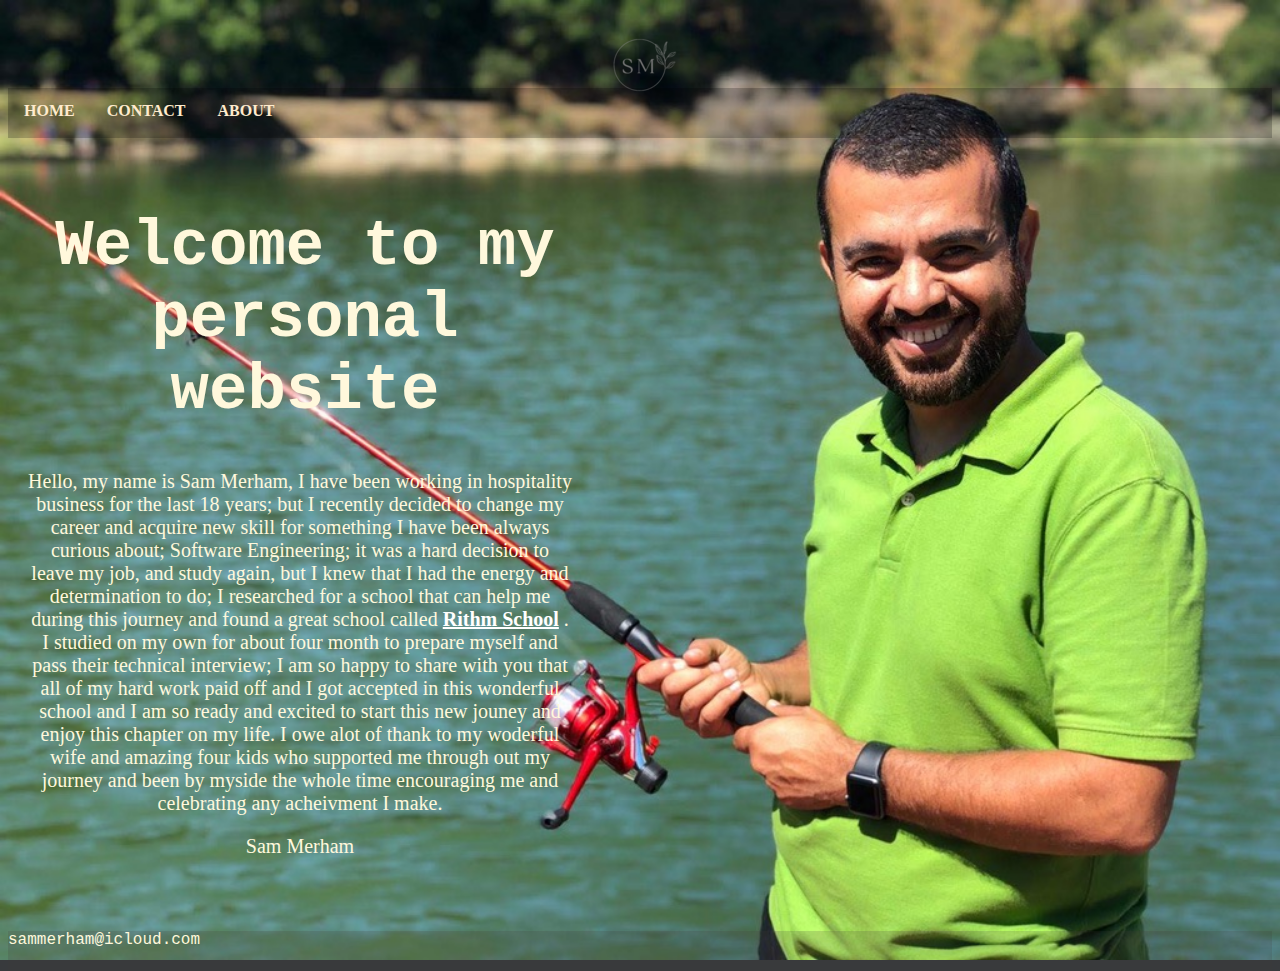
==== index.html @ 87705f3f "first commi" ====
<!DOCTYPE html>
<html lang="en">
    <head>
        <meta charset="utf-8">
        <meta http-equiv="X-UA-Compatible" content="IE=edge">
        <title>My Personal WebSite</title>
        <meta name="description" content="Sam Merham Personal WebSite">
        <meta name="viewport" content="width=device-width, initial-scale=1">
        <link rel="stylesheet" href="style.css">
    </head>
    <body>
      <div class="container">
          <header>
              <img src="images/logo1.png" alt="Sam Merham Personal Website Logo">
          </header>
          <nav>
            <ul class = "nav_links">
                <li><a href="index.html">Home</a></li>
                <li><a href="contact.html">Contact</a></li>
                <li><a href="about.html">About</a></li>
            </ul>
          </nav>
          <main>
              <h1>Welcome to my personal website</h1>
              <p> Hello, my name is Sam Merham, I have been working in hospitality business for the last 18 years; but I recently decided to change my career and acquire new skill for something I have been always curious about; Software Engineering; it was a hard decision to leave my job, and study again, but I knew that I had the energy and determination to do; I researched for a school that can help me during this journey and found a great school called <a href="https://www.rithmschool.com/" class = "rithm" target = blank>Rithm School</a> . I studied on my own for about four month to prepare myself and pass their technical interview; I am so happy to share with you that all of my hard work paid off and I got accepted in this wonderful school and I am so ready and excited to start this new jouney and enjoy this chapter on my life. I owe alot of thank to my woderful wife and amazing four kids who supported me through out my journey and been by myside the whole time encouraging me and celebrating any acheivment I make. </p>
              <p >Sam Merham</p>
          </main>
          <footer>
              sammerham@icloud.com
          </footer>
      </div>
    </body>
</html>
---- style.css ----
html {
    height: 100%;
}

body {
    background-color: rgb(56, 58, 61);
    background-image: url(images/background.jpeg);
    background-repeat: no-repeat;
    background-size: cover;
    
}

.container {
    margin-left: auto;
    margin-right: auto;
    
}

header {
    height: 60px;
    text-align: center;
    padding-bottom: 20px;
}

nav {
   background-color:rgba(0, 0, 0, 0.219);
    height: 50px;
   
}
nav ul {
    list-style-type: none;
    margin: 0;
    padding: 0;
    overflow: hidden;
}
nav ul li{
    float: left;
    
}
nav ul a{
    color: blanchedalmond;
    text-decoration: none;
    font-weight: bold;
    text-transform: uppercase;
    display: block;
    text-align: center;
    padding: 14px 16px;
  /* font-family: cursive; */
}
nav ul a:hover, a:active{
color: rgb(184, 46, 46);
}
main {
    
    height: 750px;
    text-align: center;
}

footer {
    background-color: rgba(63, 60, 60, 0.185);
    height: 40px;
    color: cornsilk;
    font-family: cursive,'Courier New', Courier, monospace;
    font-size: px;
}
h1 {
    font-size: 64px;
    color: cornsilk;
    font-family: cursive,'Courier New', Courier, monospace;
    padding-top: 30px;
    padding-right: 670px;
}
h3 {
    font-size: 25px;
    color: cornsilk;
    font-family: cursive,'Courier New', Courier, monospace;
    padding-left: 10px;;
}
p {
    font-size: 20px;
    color: cornsilk;
    font-family: cursive;
    padding-left: 20px;
    padding-right: 700px;
}
.rithm {
    color: rgb(255, 255, 255);
    text-decoration: underline;
    font-weight: bolder;
}
.rithm a:hover, a:active{
    color: rgb(184, 46, 46);
}
button {
    float: left;
    color: darkblue;
}
h3 {
    font-size: 30px;
    text-decoration: underline;
    color: rgb(88, 77, 77);
    font-family: cursive,'Courier New', Courier, monospace;
    padding-top: 30px;
    padding-bottom: 0;
    padding-right: 670px;
}
a {
    /* color: cornsilk; */
    text-decoration: none;
}
.contact {
    padding-top: 10px;
    margin-top: 10px;
    font-size: 30px;
    color: cornsilk;
}
.about {
    padding-top: 50px;
    font-size: 30px;
}

.email,.linkedin {
    color: cornsilk;
}
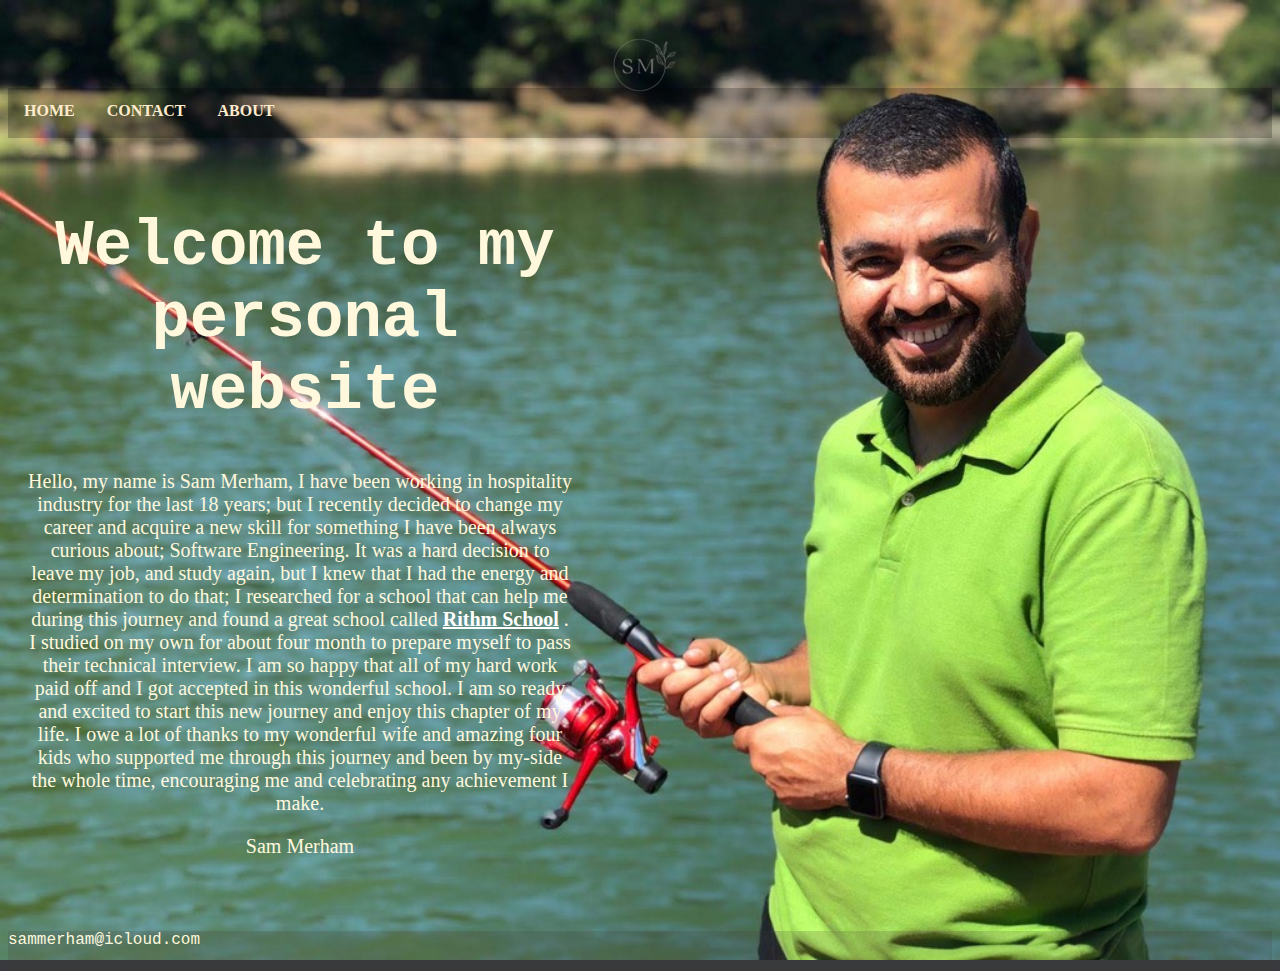
==== commit 0ef57593: "updated the introduction parag in index.html" ====
--- a/index.html
+++ b/index.html
@@ -22,8 +22,9 @@
           </nav>
           <main>
               <h1>Welcome to my personal website</h1>
-              <p> Hello, my name is Sam Merham, I have been working in hospitality business for the last 18 years; but I recently decided to change my career and acquire new skill for something I have been always curious about; Software Engineering; it was a hard decision to leave my job, and study again, but I knew that I had the energy and determination to do; I researched for a school that can help me during this journey and found a great school called <a href="https://www.rithmschool.com/" class = "rithm" target = blank>Rithm School</a> . I studied on my own for about four month to prepare myself and pass their technical interview; I am so happy to share with you that all of my hard work paid off and I got accepted in this wonderful school and I am so ready and excited to start this new jouney and enjoy this chapter on my life. I owe alot of thank to my woderful wife and amazing four kids who supported me through out my journey and been by myside the whole time encouraging me and celebrating any acheivment I make. </p>
+              <p>  Hello, my name is Sam Merham, I have been working in hospitality industry for the last 18 years; but I recently decided to change my career and acquire a new skill for something I have been always curious about; Software Engineering. It was a hard decision to leave my job, and study again, but I knew that I had the energy and determination to do that; I researched for a school that can help me during this journey and found a great school called <a href="https://www.rithmschool.com/" class = "rithm" target = blank>Rithm School</a> . I studied on my own for about four month to prepare myself to pass their technical interview. I am so happy that all of my hard work paid off and I got accepted in this wonderful school. I am so ready and excited to start this new journey and enjoy this chapter of my life. I owe a lot of thanks to my wonderful wife and amazing four kids who supported me through this journey and been by my-side the whole time, encouraging me and celebrating any achievement I make. </p>
               <p >Sam Merham</p>
+             
           </main>
           <footer>
               sammerham@icloud.com
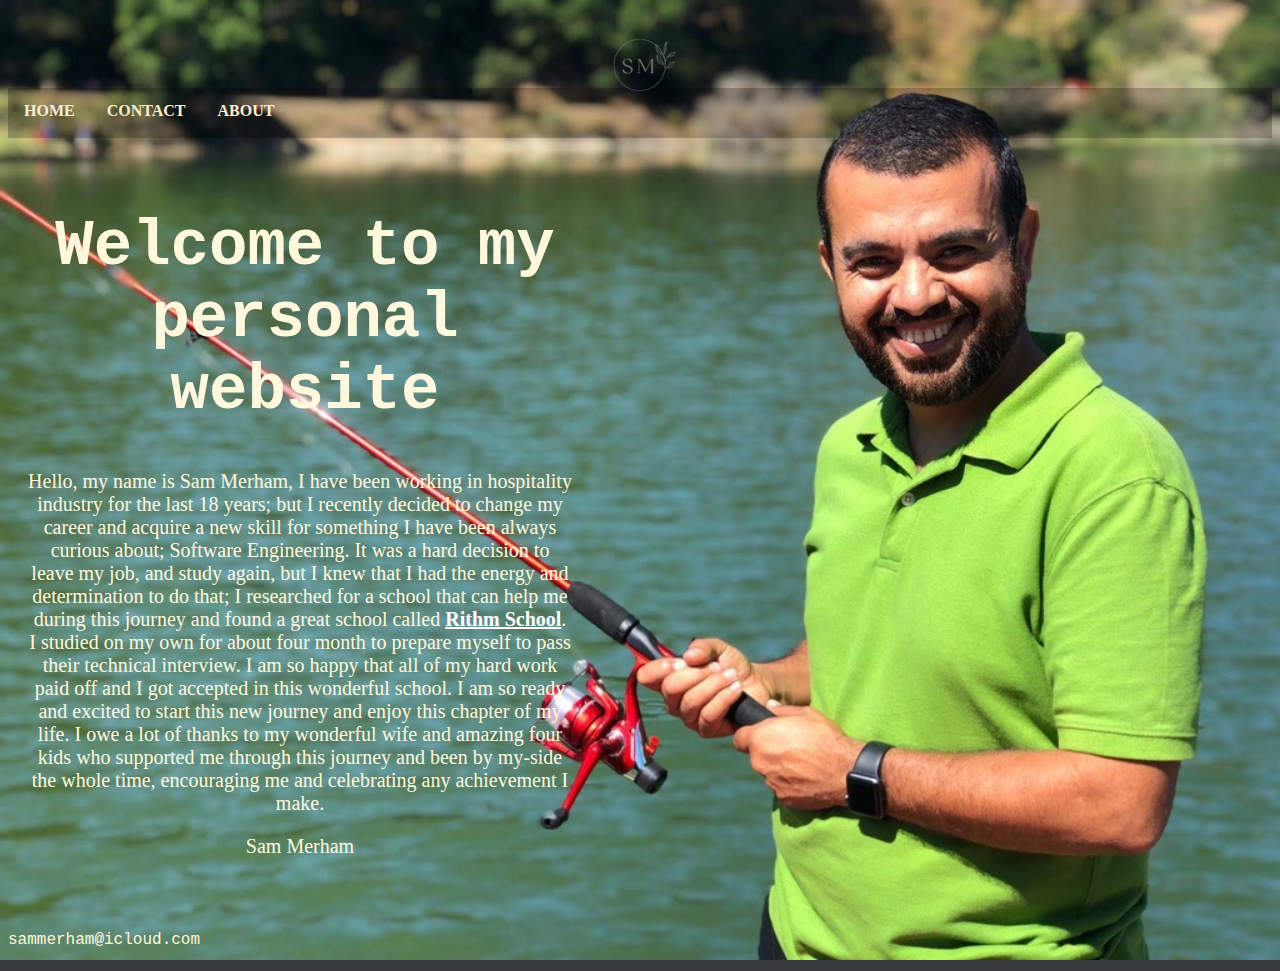
==== commit 9d67b0b5: "removed footer bg color" ====
--- a/index.html
+++ b/index.html
@@ -13,7 +13,7 @@
           <header>
               <img src="images/logo1.png" alt="Sam Merham Personal Website Logo">
           </header>
-          <nav>
+          <nav id="home">
             <ul class = "nav_links">
                 <li><a href="index.html">Home</a></li>
                 <li><a href="contact.html">Contact</a></li>
@@ -22,7 +22,7 @@
           </nav>
           <main>
               <h1>Welcome to my personal website</h1>
-              <p>  Hello, my name is Sam Merham, I have been working in hospitality industry for the last 18 years; but I recently decided to change my career and acquire a new skill for something I have been always curious about; Software Engineering. It was a hard decision to leave my job, and study again, but I knew that I had the energy and determination to do that; I researched for a school that can help me during this journey and found a great school called <a href="https://www.rithmschool.com/" class = "rithm" target = blank>Rithm School</a> . I studied on my own for about four month to prepare myself to pass their technical interview. I am so happy that all of my hard work paid off and I got accepted in this wonderful school. I am so ready and excited to start this new journey and enjoy this chapter of my life. I owe a lot of thanks to my wonderful wife and amazing four kids who supported me through this journey and been by my-side the whole time, encouraging me and celebrating any achievement I make. </p>
+              <p>  Hello, my name is Sam Merham, I have been working in hospitality industry for the last 18 years; but I recently decided to change my career and acquire a new skill for something I have been always curious about; Software Engineering. It was a hard decision to leave my job, and study again, but I knew that I had the energy and determination to do that; I researched for a school that can help me during this journey and found a great school called <a href="https://www.rithmschool.com/" class = "rithm" target = blank>Rithm School</a>. I studied on my own for about four month to prepare myself to pass their technical interview. I am so happy that all of my hard work paid off and I got accepted in this wonderful school. I am so ready and excited to start this new journey and enjoy this chapter of my life. I owe a lot of thanks to my wonderful wife and amazing four kids who supported me through this journey and been by my-side the whole time, encouraging me and celebrating any achievement I make. </p>
               <p >Sam Merham</p>
              
           </main>
--- a/style.css
+++ b/style.css
@@ -22,7 +22,7 @@
     padding-bottom: 20px;
 }
 
-nav {
+#home {
    background-color:rgba(0, 0, 0, 0.219);
     height: 50px;
    
@@ -57,11 +57,9 @@
 }
 
 footer {
-    background-color: rgba(63, 60, 60, 0.185);
     height: 40px;
     color: cornsilk;
     font-family: cursive,'Courier New', Courier, monospace;
-    font-size: px;
 }
 h1 {
     font-size: 64px;
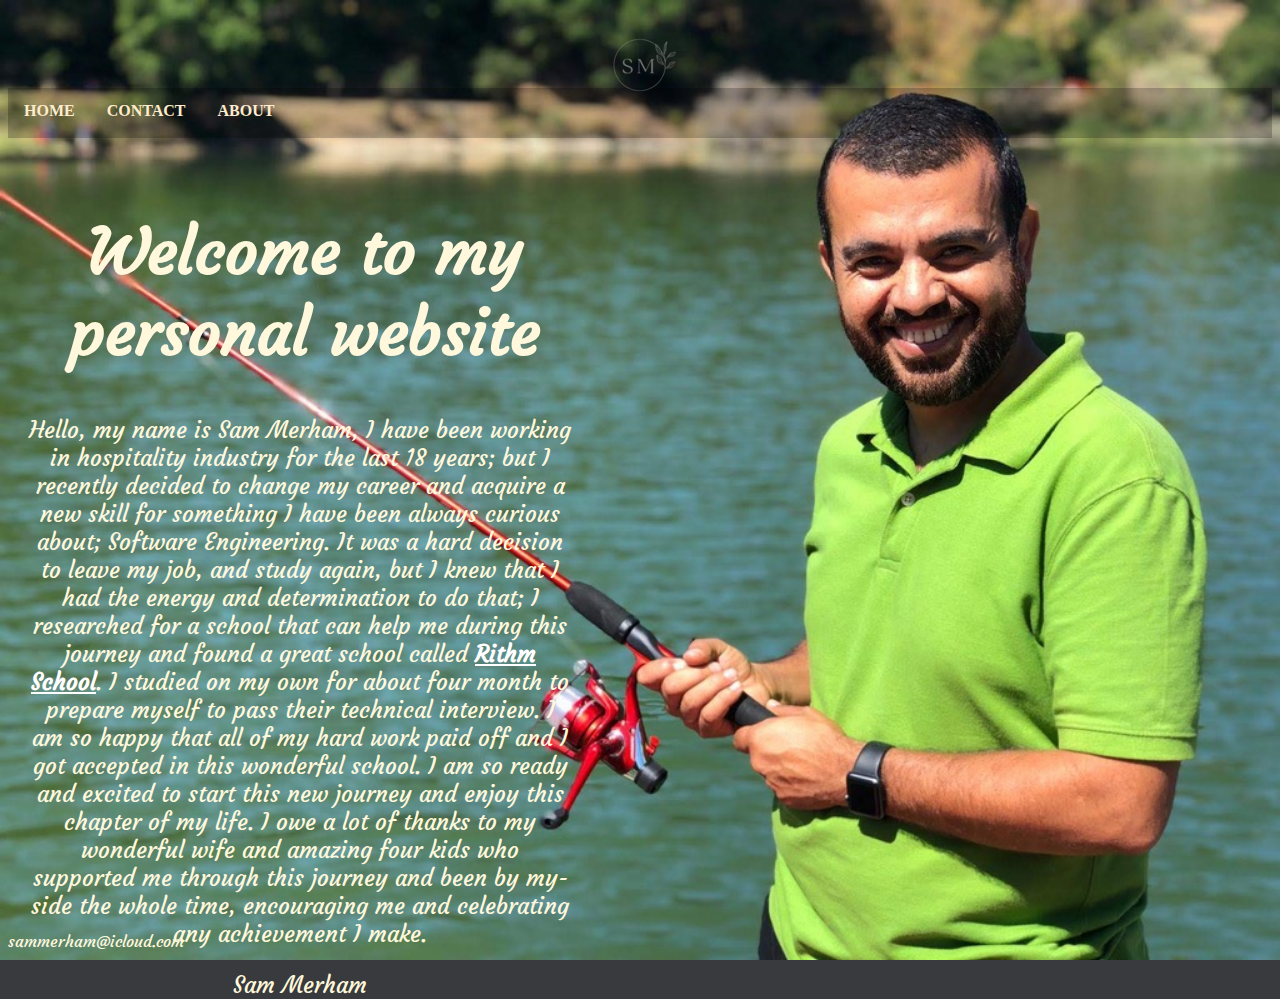
==== commit 70199567: "change font to google font" ====
--- a/index.html
+++ b/index.html
@@ -7,6 +7,8 @@
         <meta name="description" content="Sam Merham Personal WebSite">
         <meta name="viewport" content="width=device-width, initial-scale=1">
         <link rel="stylesheet" href="style.css">
+        <link rel="preconnect" href="https://fonts.gstatic.com">
+        <link href="https://fonts.googleapis.com/css2?family=Courgette&display=swap" rel="stylesheet">
     </head>
     <body>
       <div class="container">
--- a/style.css
+++ b/style.css
@@ -51,7 +51,6 @@
 color: rgb(184, 46, 46);
 }
 main {
-    
     height: 750px;
     text-align: center;
 }
@@ -59,25 +58,25 @@
 footer {
     height: 40px;
     color: cornsilk;
-    font-family: cursive,'Courier New', Courier, monospace;
+    font-family: 'Courgette', cursive;
 }
 h1 {
     font-size: 64px;
     color: cornsilk;
-    font-family: cursive,'Courier New', Courier, monospace;
+    font-family: 'Courgette', cursive;
     padding-top: 30px;
     padding-right: 670px;
 }
 h3 {
     font-size: 25px;
     color: cornsilk;
-    font-family: cursive,'Courier New', Courier, monospace;
+    font-family: 'Courgette', cursive;
     padding-left: 10px;;
 }
 p {
-    font-size: 20px;
+    font-size: 23px;
     color: cornsilk;
-    font-family: cursive;
+    font-family: 'Courgette', cursive;
     padding-left: 20px;
     padding-right: 700px;
 }
@@ -97,7 +96,7 @@
     font-size: 30px;
     text-decoration: underline;
     color: rgb(88, 77, 77);
-    font-family: cursive,'Courier New', Courier, monospace;
+    font-family: 'Courgette', cursive;
     padding-top: 30px;
     padding-bottom: 0;
     padding-right: 670px;
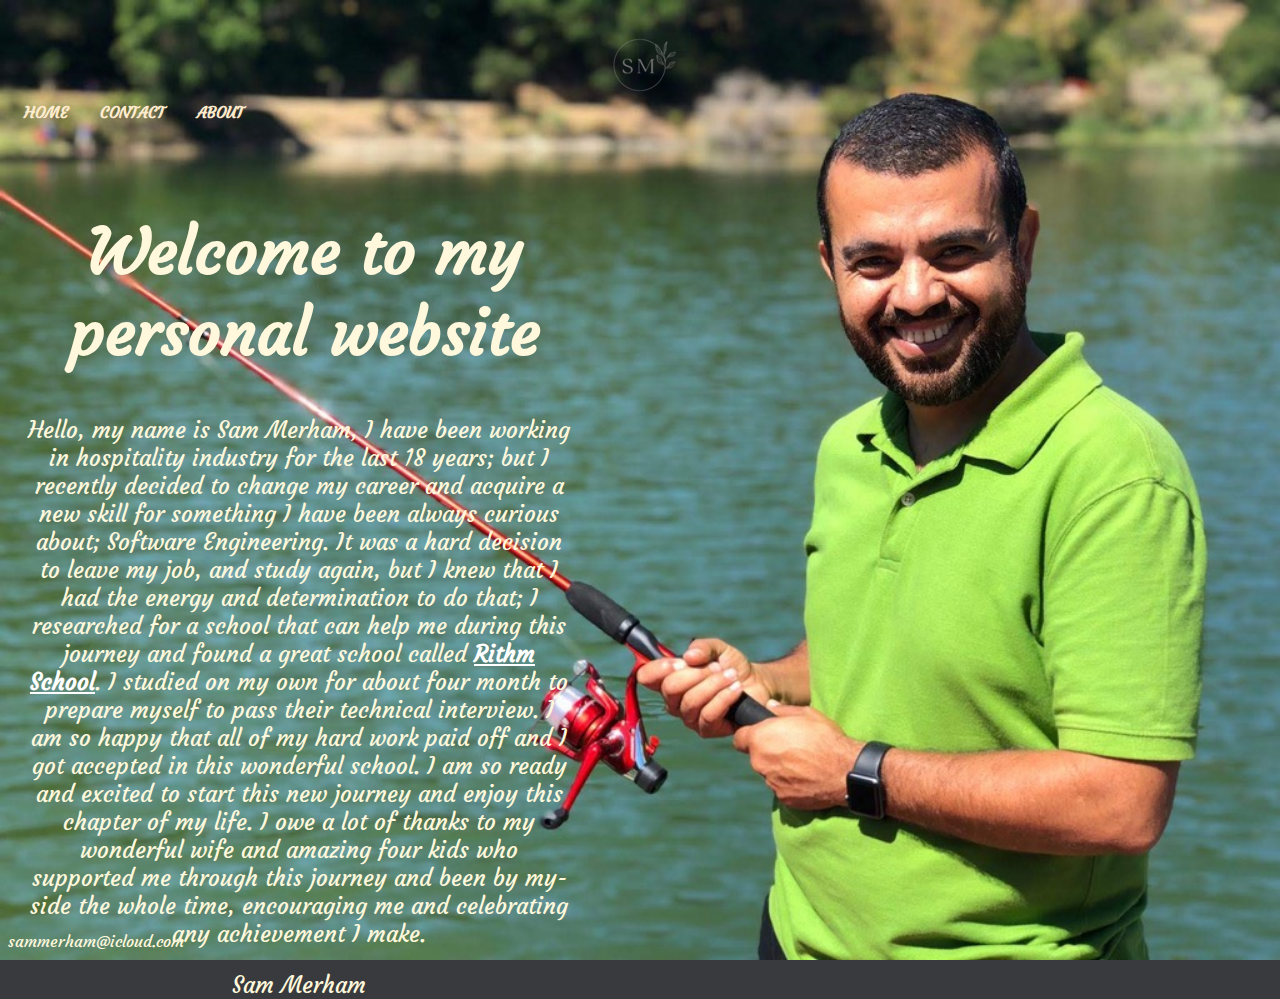
==== commit 3c254d45: "updated nav bar font" ====
--- a/index.html
+++ b/index.html
@@ -15,7 +15,7 @@
           <header>
               <img src="images/logo1.png" alt="Sam Merham Personal Website Logo">
           </header>
-          <nav id="home">
+          <nav class="nav">
             <ul class = "nav_links">
                 <li><a href="index.html">Home</a></li>
                 <li><a href="contact.html">Contact</a></li>
--- a/style.css
+++ b/style.css
@@ -22,9 +22,10 @@
     padding-bottom: 20px;
 }
 
-#home {
-   background-color:rgba(0, 0, 0, 0.219);
+.nav {
+   
     height: 50px;
+    font-family: 'Courgette', cursive;
    
 }
 nav ul {
@@ -77,7 +78,7 @@
     font-size: 23px;
     color: cornsilk;
     font-family: 'Courgette', cursive;
-    padding-left: 20px;
+    padding-left: 18px;
     padding-right: 700px;
 }
 .rithm {
@@ -85,7 +86,7 @@
     text-decoration: underline;
     font-weight: bolder;
 }
-.rithm a:hover, a:active{
+a:hover, a:active{
     color: rgb(184, 46, 46);
 }
 button {
@@ -107,7 +108,7 @@
 }
 .contact {
     padding-top: 10px;
-    margin-top: 10px;
+    margin-top: 100px;
     font-size: 30px;
     color: cornsilk;
 }
@@ -116,6 +117,9 @@
     font-size: 30px;
 }
 
-.email,.linkedin {
+.email, .info{
     color: cornsilk;
 }
+#contact-main {
+    margin-top: 200px;
+}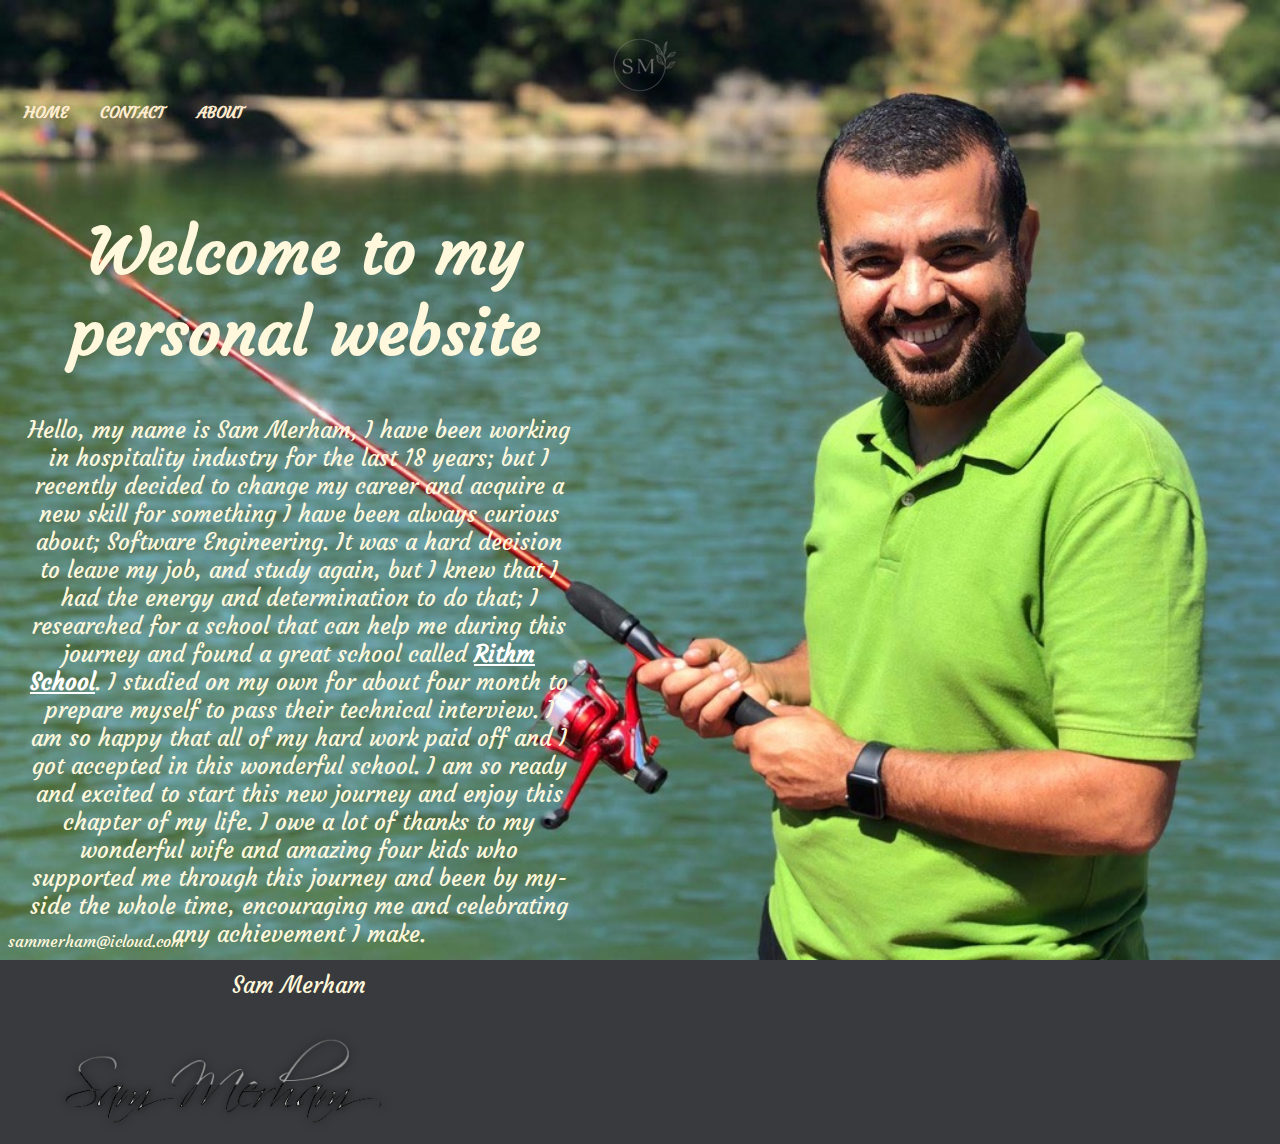
==== commit 866ea553: "added signature" ====
--- a/index.html
+++ b/index.html
@@ -26,7 +26,9 @@
               <h1>Welcome to my personal website</h1>
               <p>  Hello, my name is Sam Merham, I have been working in hospitality industry for the last 18 years; but I recently decided to change my career and acquire a new skill for something I have been always curious about; Software Engineering. It was a hard decision to leave my job, and study again, but I knew that I had the energy and determination to do that; I researched for a school that can help me during this journey and found a great school called <a href="https://www.rithmschool.com/" class = "rithm" target = blank>Rithm School</a>. I studied on my own for about four month to prepare myself to pass their technical interview. I am so happy that all of my hard work paid off and I got accepted in this wonderful school. I am so ready and excited to start this new journey and enjoy this chapter of my life. I owe a lot of thanks to my wonderful wife and amazing four kids who supported me through this journey and been by my-side the whole time, encouraging me and celebrating any achievement I make. </p>
               <p >Sam Merham</p>
-             
+            <section id="sig">
+                <img src="images/logo.png" id="signature" alt="my signature">
+            </section>             
           </main>
           <footer>
               sammerham@icloud.com
--- a/style.css
+++ b/style.css
@@ -93,6 +93,13 @@
     float: left;
     color: darkblue;
 }
+#sig {
+    text-align: left;
+    margin-left: 40px;
+}
+#signature {
+    width: 350px;
+}
 h3 {
     font-size: 30px;
     text-decoration: underline;
